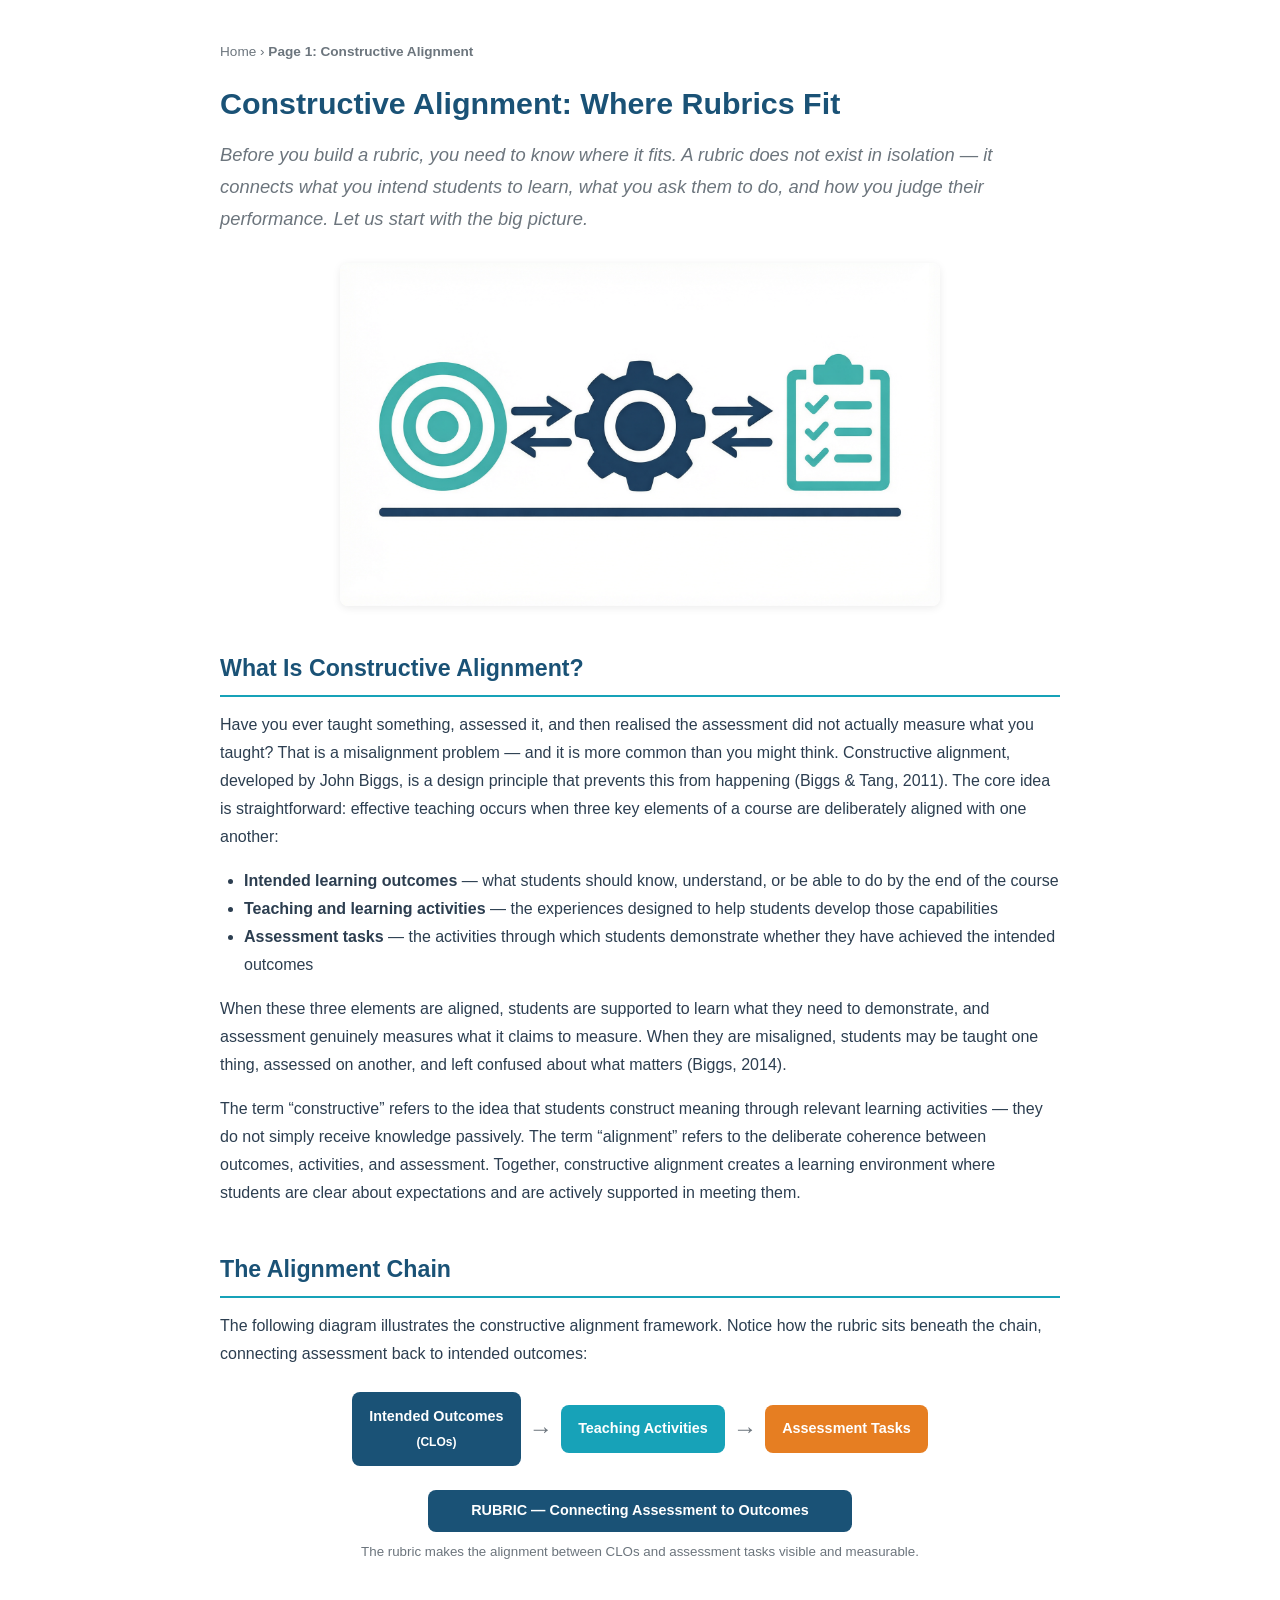
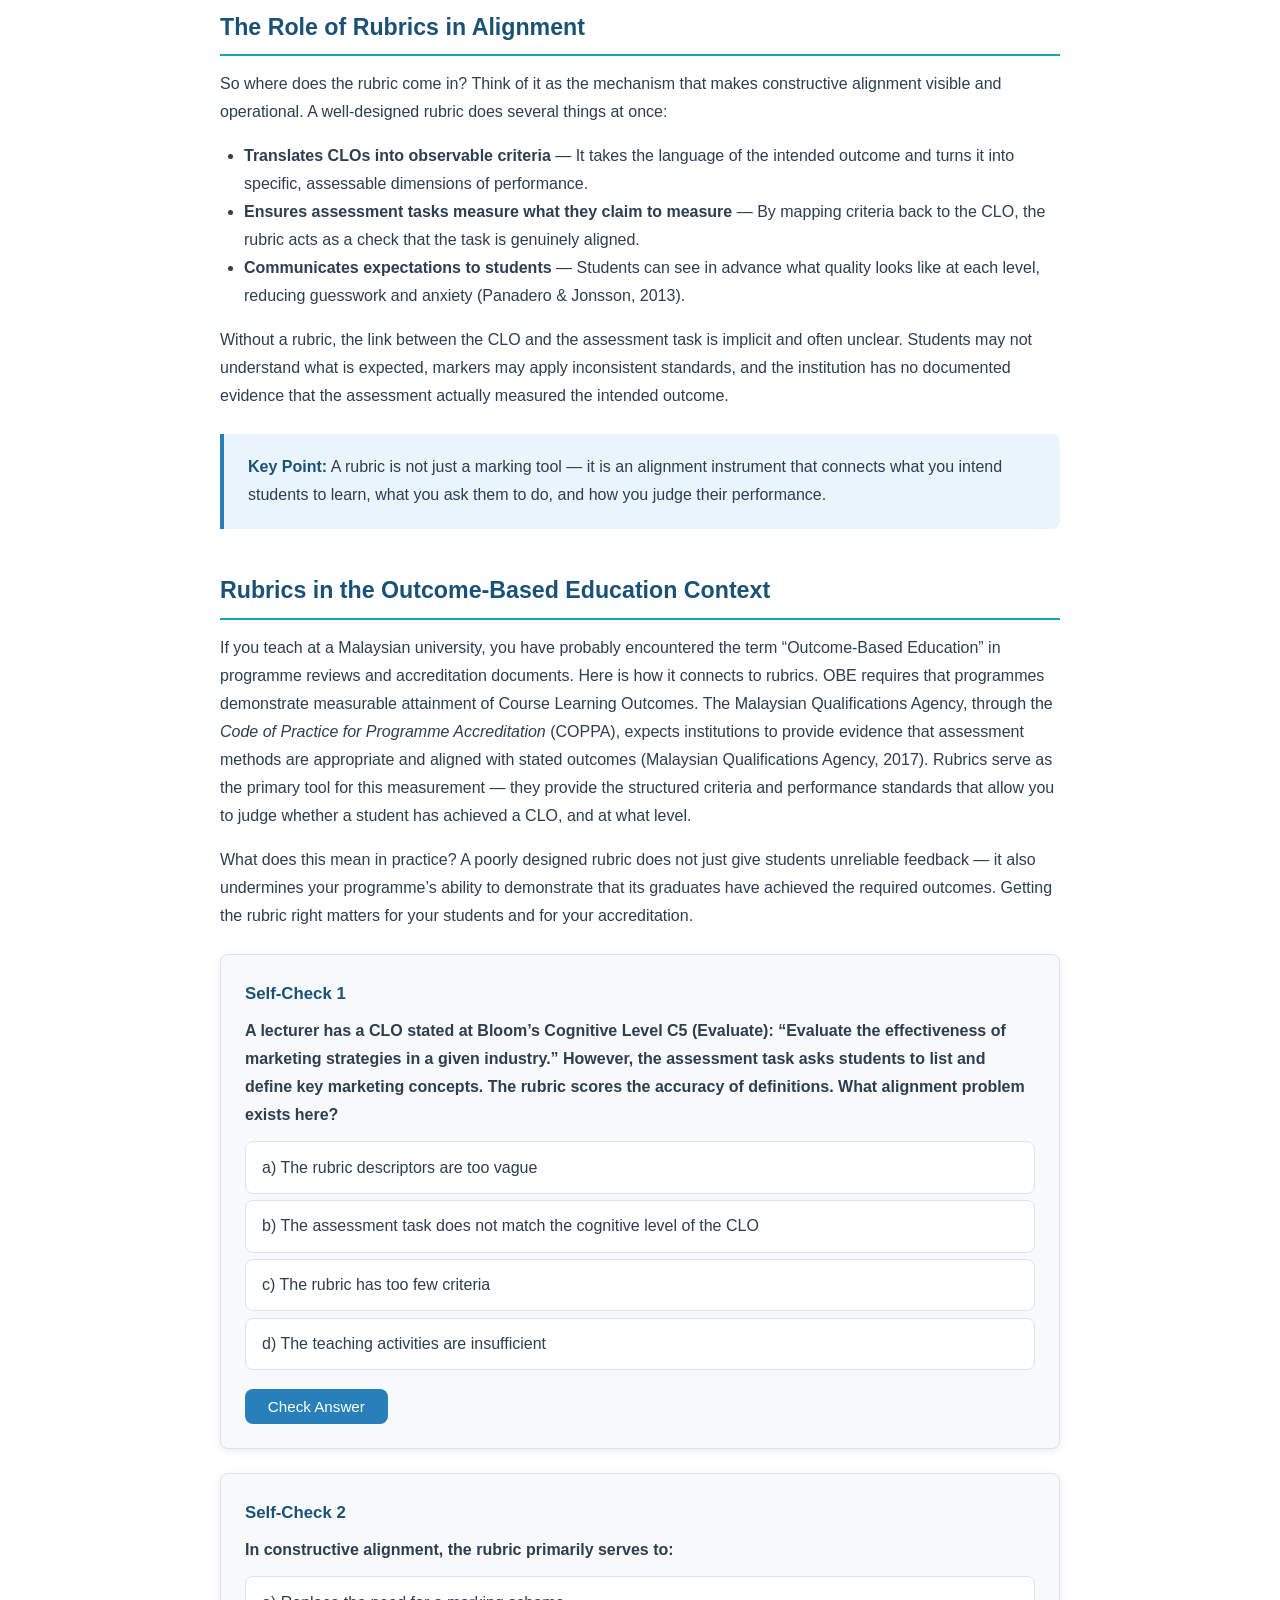
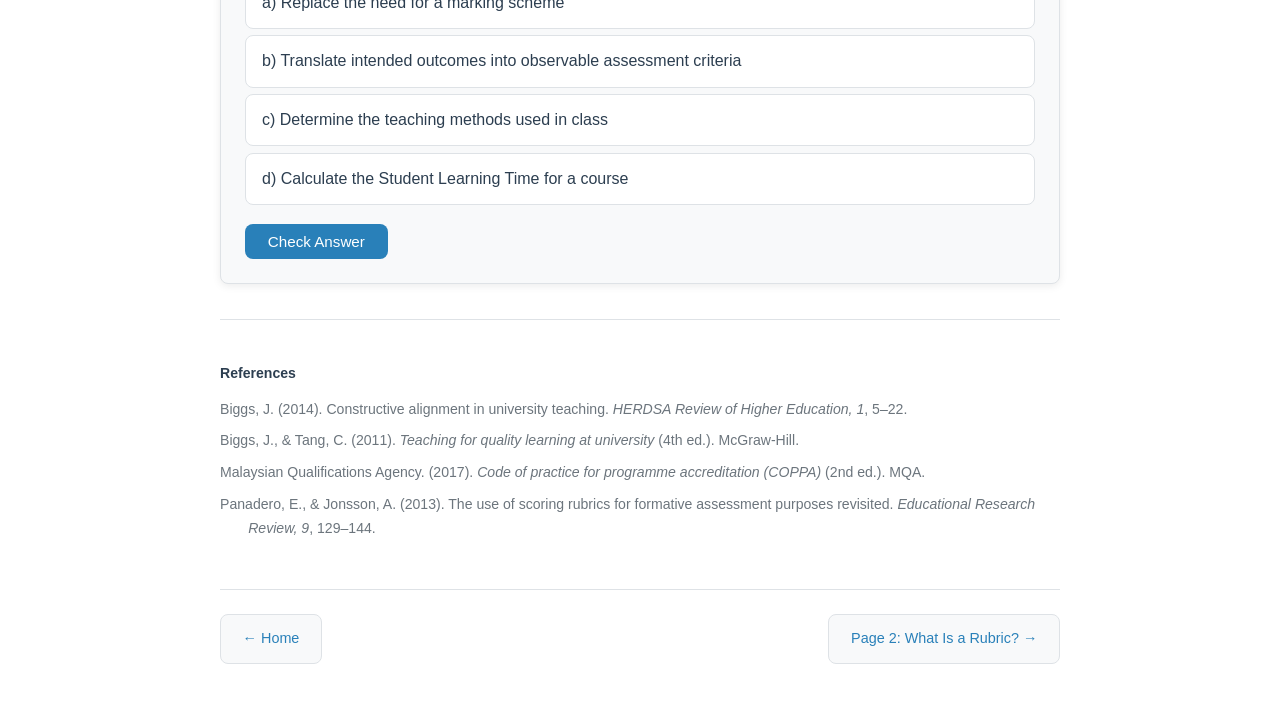
==== 01-constructive-alignment.html @ b1219f78 "Initial commit: Rubric Development Workshop (11 pages)" ====
<!DOCTYPE html>
<html lang="en">
<head>
  <meta charset="UTF-8">
  <meta name="viewport" content="width=device-width, initial-scale=1.0">
  <title>Constructive Alignment: Where Rubrics Fit</title>
  <link rel="stylesheet" href="styles.css">
</head>
<body>

  <!-- Breadcrumb -->
  <nav class="breadcrumb">
    <a href="00-homepage.html">Home</a> &rsaquo; <strong>Page 1: Constructive Alignment</strong>
  </nav>

  <h1>Constructive Alignment: Where Rubrics Fit</h1>

  <!-- Lead -->
  <p class="intro-lead">Before you build a rubric, you need to know where it fits. A rubric does not exist in isolation &mdash; it connects what you intend students to learn, what you ask them to do, and how you judge their performance. Let us start with the big picture.</p>

  <!-- Hero/content image -->
  <img src="images/constructive-alignment.png" alt="Constructive alignment diagram showing the relationship between learning outcomes, teaching activities, and assessment" class="content-img">

  <!-- What is Constructive Alignment -->
  <h2>What Is Constructive Alignment?</h2>

  <p>Have you ever taught something, assessed it, and then realised the assessment did not actually measure what you taught? That is a misalignment problem &mdash; and it is more common than you might think. Constructive alignment, developed by John Biggs, is a design principle that prevents this from happening (Biggs &amp; Tang, 2011). The core idea is straightforward: effective teaching occurs when three key elements of a course are deliberately aligned with one another:</p>

  <ul style="padding-left: 1.5em; margin-bottom: 1em;">
    <li><strong>Intended learning outcomes</strong> &mdash; what students should know, understand, or be able to do by the end of the course</li>
    <li><strong>Teaching and learning activities</strong> &mdash; the experiences designed to help students develop those capabilities</li>
    <li><strong>Assessment tasks</strong> &mdash; the activities through which students demonstrate whether they have achieved the intended outcomes</li>
  </ul>

  <p>When these three elements are aligned, students are supported to learn what they need to demonstrate, and assessment genuinely measures what it claims to measure. When they are misaligned, students may be taught one thing, assessed on another, and left confused about what matters (Biggs, 2014).</p>

  <p>The term &ldquo;constructive&rdquo; refers to the idea that students construct meaning through relevant learning activities &mdash; they do not simply receive knowledge passively. The term &ldquo;alignment&rdquo; refers to the deliberate coherence between outcomes, activities, and assessment. Together, constructive alignment creates a learning environment where students are clear about expectations and are actively supported in meeting them.</p>

  <!-- Flow Diagram -->
  <h2>The Alignment Chain</h2>

  <p>The following diagram illustrates the constructive alignment framework. Notice how the rubric sits beneath the chain, connecting assessment back to intended outcomes:</p>

  <div class="flow-diagram">
    <div class="flow-step">Intended Outcomes<br><small>(CLOs)</small></div>
    <span class="flow-arrow">&rarr;</span>
    <div class="flow-step accent">Teaching Activities</div>
    <span class="flow-arrow">&rarr;</span>
    <div class="flow-step highlight">Assessment Tasks</div>
  </div>
  <div style="text-align: center; margin-top: 0.5em;">
    <div style="display: inline-block; background: var(--primary); color: white; padding: 0.6em 3em; border-radius: var(--radius); font-weight: 600; font-size: 0.9em; position: relative;">
      RUBRIC &mdash; Connecting Assessment to Outcomes
    </div>
  </div>
  <div style="text-align: center; margin-top: 0.3em;">
    <small style="color: var(--text-light);">The rubric makes the alignment between CLOs and assessment tasks visible and measurable.</small>
  </div>

  <!-- Role of Rubrics -->
  <h2>The Role of Rubrics in Alignment</h2>

  <p>So where does the rubric come in? Think of it as the mechanism that makes constructive alignment visible and operational. A well-designed rubric does several things at once:</p>

  <ul style="padding-left: 1.5em; margin-bottom: 1em;">
    <li><strong>Translates CLOs into observable criteria</strong> &mdash; It takes the language of the intended outcome and turns it into specific, assessable dimensions of performance.</li>
    <li><strong>Ensures assessment tasks measure what they claim to measure</strong> &mdash; By mapping criteria back to the CLO, the rubric acts as a check that the task is genuinely aligned.</li>
    <li><strong>Communicates expectations to students</strong> &mdash; Students can see in advance what quality looks like at each level, reducing guesswork and anxiety (Panadero &amp; Jonsson, 2013).</li>
  </ul>

  <p>Without a rubric, the link between the CLO and the assessment task is implicit and often unclear. Students may not understand what is expected, markers may apply inconsistent standards, and the institution has no documented evidence that the assessment actually measured the intended outcome.</p>

  <div class="key-point">
    <strong>Key Point:</strong> A rubric is not just a marking tool &mdash; it is an alignment instrument that connects what you intend students to learn, what you ask them to do, and how you judge their performance.
  </div>

  <!-- OBE Context -->
  <h2>Rubrics in the Outcome-Based Education Context</h2>

  <p>If you teach at a Malaysian university, you have probably encountered the term &ldquo;Outcome-Based Education&rdquo; in programme reviews and accreditation documents. Here is how it connects to rubrics. OBE requires that programmes demonstrate measurable attainment of Course Learning Outcomes. The Malaysian Qualifications Agency, through the <em>Code of Practice for Programme Accreditation</em> (COPPA), expects institutions to provide evidence that assessment methods are appropriate and aligned with stated outcomes (Malaysian Qualifications Agency, 2017). Rubrics serve as the primary tool for this measurement &mdash; they provide the structured criteria and performance standards that allow you to judge whether a student has achieved a CLO, and at what level.</p>

  <p>What does this mean in practice? A poorly designed rubric does not just give students unreliable feedback &mdash; it also undermines your programme&rsquo;s ability to demonstrate that its graduates have achieved the required outcomes. Getting the rubric right matters for your students and for your accreditation.</p>

  <!-- MCQ Quiz 1 -->
  <div class="mcq-box">
    <h3>Self-Check 1</h3>
    <p class="mcq-question">A lecturer has a CLO stated at Bloom&rsquo;s Cognitive Level C5 (Evaluate): &ldquo;Evaluate the effectiveness of marketing strategies in a given industry.&rdquo; However, the assessment task asks students to list and define key marketing concepts. The rubric scores the accuracy of definitions. What alignment problem exists here?</p>
    <ul class="mcq-options" data-correct="1">
      <li onclick="selectOption(this)">a) The rubric descriptors are too vague</li>
      <li onclick="selectOption(this)">b) The assessment task does not match the cognitive level of the CLO</li>
      <li onclick="selectOption(this)">c) The rubric has too few criteria</li>
      <li onclick="selectOption(this)">d) The teaching activities are insufficient</li>
    </ul>
    <button class="mcq-check-btn" onclick="checkAnswer(this)">Check Answer</button>
    <div class="mcq-feedback">The CLO requires evaluation (C5), but the task only asks for recall and definition (C1). No rubric, no matter how well designed, can fix a misaligned task. The task itself must require students to evaluate, not merely recall. This is a fundamental alignment failure between the intended outcome and the assessment task.</div>
  </div>

  <!-- MCQ Quiz 2 -->
  <div class="mcq-box">
    <h3>Self-Check 2</h3>
    <p class="mcq-question">In constructive alignment, the rubric primarily serves to:</p>
    <ul class="mcq-options" data-correct="1">
      <li onclick="selectOption(this)">a) Replace the need for a marking scheme</li>
      <li onclick="selectOption(this)">b) Translate intended outcomes into observable assessment criteria</li>
      <li onclick="selectOption(this)">c) Determine the teaching methods used in class</li>
      <li onclick="selectOption(this)">d) Calculate the Student Learning Time for a course</li>
    </ul>
    <button class="mcq-check-btn" onclick="checkAnswer(this)">Check Answer</button>
    <div class="mcq-feedback">Rubrics bridge the gap between what we intend students to learn (CLOs) and how we assess whether they have learned it. They translate abstract outcome statements into concrete, observable criteria that markers can apply consistently and students can use to understand expectations.</div>
  </div>

  <!-- References -->
  <div class="references">
    <h3>References</h3>
    <p>Biggs, J. (2014). Constructive alignment in university teaching. <em>HERDSA Review of Higher Education, 1</em>, 5&ndash;22.</p>
    <p>Biggs, J., &amp; Tang, C. (2011). <em>Teaching for quality learning at university</em> (4th ed.). McGraw-Hill.</p>
    <p>Malaysian Qualifications Agency. (2017). <em>Code of practice for programme accreditation (COPPA)</em> (2nd ed.). MQA.</p>
    <p>Panadero, E., &amp; Jonsson, A. (2013). The use of scoring rubrics for formative assessment purposes revisited. <em>Educational Research Review, 9</em>, 129&ndash;144.</p>
  </div>

  <!-- Page Navigation -->
  <nav class="page-nav">
    <a href="00-homepage.html">&larr; Home</a>
    <a href="02-what-is-rubric.html">Page 2: What Is a Rubric? &rarr;</a>
  </nav>

  <script>
  function selectOption(li) {
    li.parentElement.querySelectorAll('li').forEach(item => item.classList.remove('selected'));
    li.classList.add('selected');
  }
  function checkAnswer(btn) {
    const box = btn.closest('.mcq-box');
    const options = box.querySelector('.mcq-options');
    const correct = parseInt(options.dataset.correct);
    const selected = options.querySelector('.selected');
    const feedback = box.querySelector('.mcq-feedback');
    if (!selected) { feedback.textContent = 'Please select an answer first.'; feedback.className = 'mcq-feedback show incorrect-fb'; return; }
    const idx = Array.from(options.children).indexOf(selected);
    options.querySelectorAll('li').forEach(item => { item.classList.remove('correct','incorrect'); item.style.pointerEvents = 'none'; });
    options.children[correct].classList.add('correct');
    if (idx === correct) {
      feedback.className = 'mcq-feedback show correct-fb';
    } else {
      selected.classList.add('incorrect');
      feedback.className = 'mcq-feedback show incorrect-fb';
    }
    feedback.style.display = 'block';
    btn.disabled = true;
    btn.textContent = 'Answered';
  }
  </script>

</body>
</html>
---- styles.css ----
/* Rubric Development Workshop — Shared CSS Framework */
:root {
  --primary: #1a5276;
  --primary-light: #2980b9;
  --accent: #17a2b8;
  --accent-light: #d1ecf1;
  --success: #27ae60;
  --warning: #f39c12;
  --danger: #e74c3c;
  --text: #2c3e50;
  --text-light: #6c757d;
  --bg: #ffffff;
  --bg-alt: #f8f9fa;
  --border: #dee2e6;
  --radius: 8px;
  --shadow: 0 2px 8px rgba(0,0,0,0.08);
}
* { margin: 0; padding: 0; box-sizing: border-box; }
body {
  font-family: 'Segoe UI', 'Helvetica Neue', Arial, sans-serif;
  color: var(--text);
  line-height: 1.75;
  font-size: 16px;
  background: var(--bg);
  max-width: 900px;
  margin: 0 auto;
  padding: 40px 30px;
}
h1 { font-size: 1.9em; color: var(--primary); margin-bottom: 0.5em; font-weight: 700; line-height: 1.3; }
h2 { font-size: 1.45em; color: var(--primary); margin-top: 1.8em; margin-bottom: 0.6em; font-weight: 600; border-bottom: 2px solid var(--accent); padding-bottom: 0.3em; }
h3 { font-size: 1.15em; color: var(--primary-light); margin-top: 1.4em; margin-bottom: 0.5em; font-weight: 600; }
p { margin-bottom: 1em; }
a { color: var(--primary-light); text-decoration: none; }
a:hover { text-decoration: underline; }
img.hero { width: 100%; border-radius: var(--radius); margin-bottom: 1.5em; box-shadow: var(--shadow); }
img.content-img { width: 100%; max-width: 600px; display: block; margin: 1.5em auto; border-radius: var(--radius); box-shadow: var(--shadow); }
.breadcrumb { font-size: 0.85em; color: var(--text-light); margin-bottom: 1.5em; }
.breadcrumb a { color: var(--text-light); }
.intro-lead { font-size: 1.15em; color: var(--text-light); font-style: italic; margin-bottom: 1.5em; }

/* Card layouts */
.card-grid { display: grid; grid-template-columns: repeat(auto-fit, minmax(250px, 1fr)); gap: 1.2em; margin: 1.5em 0; }
.card {
  background: var(--bg-alt);
  border: 1px solid var(--border);
  border-radius: var(--radius);
  padding: 1.5em;
  box-shadow: var(--shadow);
}
.card h3 { margin-top: 0; color: var(--primary); font-size: 1.05em; }
.card-icon { font-size: 2em; margin-bottom: 0.5em; }
.card ul { padding-left: 1.2em; margin-top: 0.5em; }
.card li { margin-bottom: 0.3em; }

/* Special content boxes */
.key-point {
  background: #eaf4fc;
  border-left: 4px solid var(--primary-light);
  padding: 1.2em 1.5em;
  margin: 1.5em 0;
  border-radius: 0 var(--radius) var(--radius) 0;
}
.key-point strong { color: var(--primary); }

.case-box {
  background: #fdf2e9;
  border-left: 4px solid var(--warning);
  padding: 1.2em 1.5em;
  margin: 1.5em 0;
  border-radius: 0 var(--radius) var(--radius) 0;
}
.case-box h3 { color: #d35400; margin-top: 0; }

.strategy-box {
  background: #eafaf1;
  border-left: 4px solid var(--success);
  padding: 1.2em 1.5em;
  margin: 1.5em 0;
  border-radius: 0 var(--radius) var(--radius) 0;
}
.strategy-box h3 { color: #1e8449; margin-top: 0; }

.reflection-box {
  background: #f5eef8;
  border-left: 4px solid #8e44ad;
  padding: 1.2em 1.5em;
  margin: 1.5em 0;
  border-radius: 0 var(--radius) var(--radius) 0;
}
.reflection-box h3 { color: #6c3483; margin-top: 0; }

.info-box {
  background: var(--accent-light);
  border: 1px solid var(--accent);
  padding: 1.2em 1.5em;
  margin: 1.5em 0;
  border-radius: var(--radius);
}
.info-box h3 { color: #0c5460; margin-top: 0; }

.ai-prompt-box {
  background: #1a1a2e;
  color: #e0e0e0;
  border: 1px solid #16213e;
  padding: 1.5em;
  margin: 1.5em 0;
  border-radius: var(--radius);
  font-family: 'Consolas', 'Courier New', monospace;
  font-size: 0.92em;
  line-height: 1.6;
  position: relative;
}
.ai-prompt-box h3 { color: #4fc3f7; margin-top: 0; font-family: 'Segoe UI', sans-serif; }
.ai-prompt-box p { color: #e0e0e0; }
.ai-prompt-box .copy-hint { color: #80cbc4; font-style: italic; font-family: 'Segoe UI', sans-serif; font-size: 0.9em; margin-bottom: 0.8em; }

.activity-box {
  background: #fff3e0;
  border: 2px solid var(--warning);
  padding: 1.5em;
  margin: 1.5em 0;
  border-radius: var(--radius);
}
.activity-box h3 { color: #e65100; margin-top: 0; }

.warning-box {
  background: #fce4ec;
  border-left: 4px solid var(--danger);
  padding: 1.2em 1.5em;
  margin: 1.5em 0;
  border-radius: 0 var(--radius) var(--radius) 0;
}

/* MCQ Quiz styles */
.mcq-box {
  background: var(--bg-alt);
  border: 1px solid var(--border);
  padding: 1.5em;
  margin: 1.5em 0;
  border-radius: var(--radius);
  box-shadow: var(--shadow);
}
.mcq-box h3 { color: var(--primary); margin-top: 0; font-size: 1.05em; }
.mcq-question { font-weight: 600; margin-bottom: 0.8em; color: var(--text); }
.mcq-options { list-style: none; padding: 0; }
.mcq-options li {
  padding: 0.7em 1em;
  margin: 0.4em 0;
  border: 1px solid var(--border);
  border-radius: var(--radius);
  cursor: pointer;
  transition: all 0.2s;
  background: white;
}
.mcq-options li:hover { background: #e8f4fd; border-color: var(--primary-light); }
.mcq-options li.correct { background: #d4edda; border-color: var(--success); color: #155724; }
.mcq-options li.incorrect { background: #f8d7da; border-color: var(--danger); color: #721c24; }
.mcq-options li.selected { border-color: var(--primary-light); background: #e8f4fd; font-weight: 600; }
.mcq-feedback { margin-top: 0.8em; padding: 0.8em 1em; border-radius: var(--radius); font-size: 0.95em; display: none; }
.mcq-feedback.show { display: block; }
.mcq-feedback.correct-fb { background: #d4edda; color: #155724; }
.mcq-feedback.incorrect-fb { background: #f8d7da; color: #721c24; }
.mcq-check-btn {
  background: var(--primary-light);
  color: white;
  border: none;
  padding: 0.6em 1.5em;
  border-radius: var(--radius);
  cursor: pointer;
  font-size: 0.95em;
  margin-top: 0.8em;
  transition: background 0.2s;
}
.mcq-check-btn:hover { background: var(--primary); }

/* Rubric table styles */
.rubric-table {
  width: 100%;
  border-collapse: collapse;
  margin: 1.5em 0;
  font-size: 0.92em;
}
.rubric-table th {
  background: var(--primary);
  color: white;
  padding: 0.8em;
  text-align: left;
  font-weight: 600;
}
.rubric-table td {
  padding: 0.7em 0.8em;
  border: 1px solid var(--border);
  vertical-align: top;
}
.rubric-table tr:nth-child(even) td { background: var(--bg-alt); }
.rubric-table .highlight-problem { background: #fce4ec; }
.rubric-table .highlight-good { background: #d4edda; }

/* Flow diagram (CSS-based) */
.flow-diagram { display: flex; flex-wrap: wrap; align-items: center; justify-content: center; gap: 0.5em; margin: 1.5em 0; }
.flow-step {
  background: var(--primary);
  color: white;
  padding: 0.8em 1.2em;
  border-radius: var(--radius);
  text-align: center;
  font-weight: 600;
  font-size: 0.9em;
  min-width: 120px;
}
.flow-step.accent { background: var(--accent); }
.flow-step.highlight { background: #e67e22; }
.flow-arrow { font-size: 1.5em; color: var(--text-light); }

/* Before/After comparison */
.comparison { display: grid; grid-template-columns: 1fr 1fr; gap: 1.5em; margin: 1.5em 0; }
.comparison .before {
  background: #fce4ec;
  border: 1px solid #ef9a9a;
  border-radius: var(--radius);
  padding: 1.2em;
}
.comparison .after {
  background: #e8f5e9;
  border: 1px solid #a5d6a7;
  border-radius: var(--radius);
  padding: 1.2em;
}
.comparison h4 { margin-top: 0; margin-bottom: 0.6em; }
.comparison .before h4 { color: var(--danger); }
.comparison .after h4 { color: var(--success); }

/* Numbered step list */
.step-list { counter-reset: steps; list-style: none; padding: 0; margin: 1.5em 0; }
.step-list li {
  counter-increment: steps;
  padding: 1em 1em 1em 3.5em;
  margin-bottom: 0.8em;
  background: var(--bg-alt);
  border: 1px solid var(--border);
  border-radius: var(--radius);
  position: relative;
}
.step-list li::before {
  content: counter(steps);
  position: absolute;
  left: 1em;
  top: 1em;
  background: var(--primary-light);
  color: white;
  width: 1.8em;
  height: 1.8em;
  border-radius: 50%;
  display: flex;
  align-items: center;
  justify-content: center;
  font-weight: 700;
  font-size: 0.85em;
}

/* LO list */
.lo-list { list-style: none; padding: 0; margin: 1.5em 0; }
.lo-list li {
  padding: 0.8em 1.2em;
  margin-bottom: 0.5em;
  background: var(--bg-alt);
  border-left: 3px solid var(--accent);
  border-radius: 0 var(--radius) var(--radius) 0;
  font-size: 0.95em;
}

/* Page navigation */
.page-nav {
  display: flex;
  justify-content: space-between;
  margin-top: 3em;
  padding-top: 1.5em;
  border-top: 1px solid var(--border);
}
.page-nav a {
  background: var(--bg-alt);
  padding: 0.8em 1.5em;
  border-radius: var(--radius);
  border: 1px solid var(--border);
  font-size: 0.9em;
  transition: all 0.2s;
}
.page-nav a:hover { background: var(--primary-light); color: white; text-decoration: none; }

/* References */
.references {
  margin-top: 2.5em;
  padding-top: 1.5em;
  border-top: 1px solid var(--border);
  font-size: 0.88em;
  color: var(--text-light);
}
.references h3 { font-size: 1em; color: var(--text); margin-bottom: 0.8em; }
.references p { margin-bottom: 0.5em; padding-left: 2em; text-indent: -2em; }

/* Homepage specific */
.homepage-hero { position: relative; margin-bottom: 2em; }
.homepage-hero img { width: 100%; border-radius: var(--radius); box-shadow: var(--shadow); }
.homepage-hero .overlay {
  position: absolute;
  bottom: 0;
  left: 0;
  right: 0;
  background: linear-gradient(transparent, rgba(0,0,0,0.7));
  padding: 2em 1.5em 1.5em;
  border-radius: 0 0 var(--radius) var(--radius);
}
.homepage-hero .overlay h1 { color: white; margin: 0; font-size: 1.8em; }
.homepage-hero .overlay p { color: #e0e0e0; margin: 0.3em 0 0; }

.module-card {
  border: 1px solid var(--border);
  border-radius: var(--radius);
  padding: 1.5em;
  margin-bottom: 1em;
  background: white;
  box-shadow: var(--shadow);
  display: flex;
  gap: 1.2em;
  align-items: flex-start;
}
.module-num {
  background: var(--primary);
  color: white;
  width: 2.5em;
  height: 2.5em;
  border-radius: 50%;
  display: flex;
  align-items: center;
  justify-content: center;
  font-weight: 700;
  font-size: 1.1em;
  flex-shrink: 0;
}
.module-card h3 { margin-top: 0; margin-bottom: 0.3em; }
.module-card p { margin: 0; font-size: 0.92em; color: var(--text-light); }

/* Responsive */
@media (max-width: 600px) {
  body { padding: 20px 15px; font-size: 15px; }
  h1 { font-size: 1.5em; }
  .card-grid { grid-template-columns: 1fr; }
  .comparison { grid-template-columns: 1fr; }
  .flow-diagram { flex-direction: column; }
}
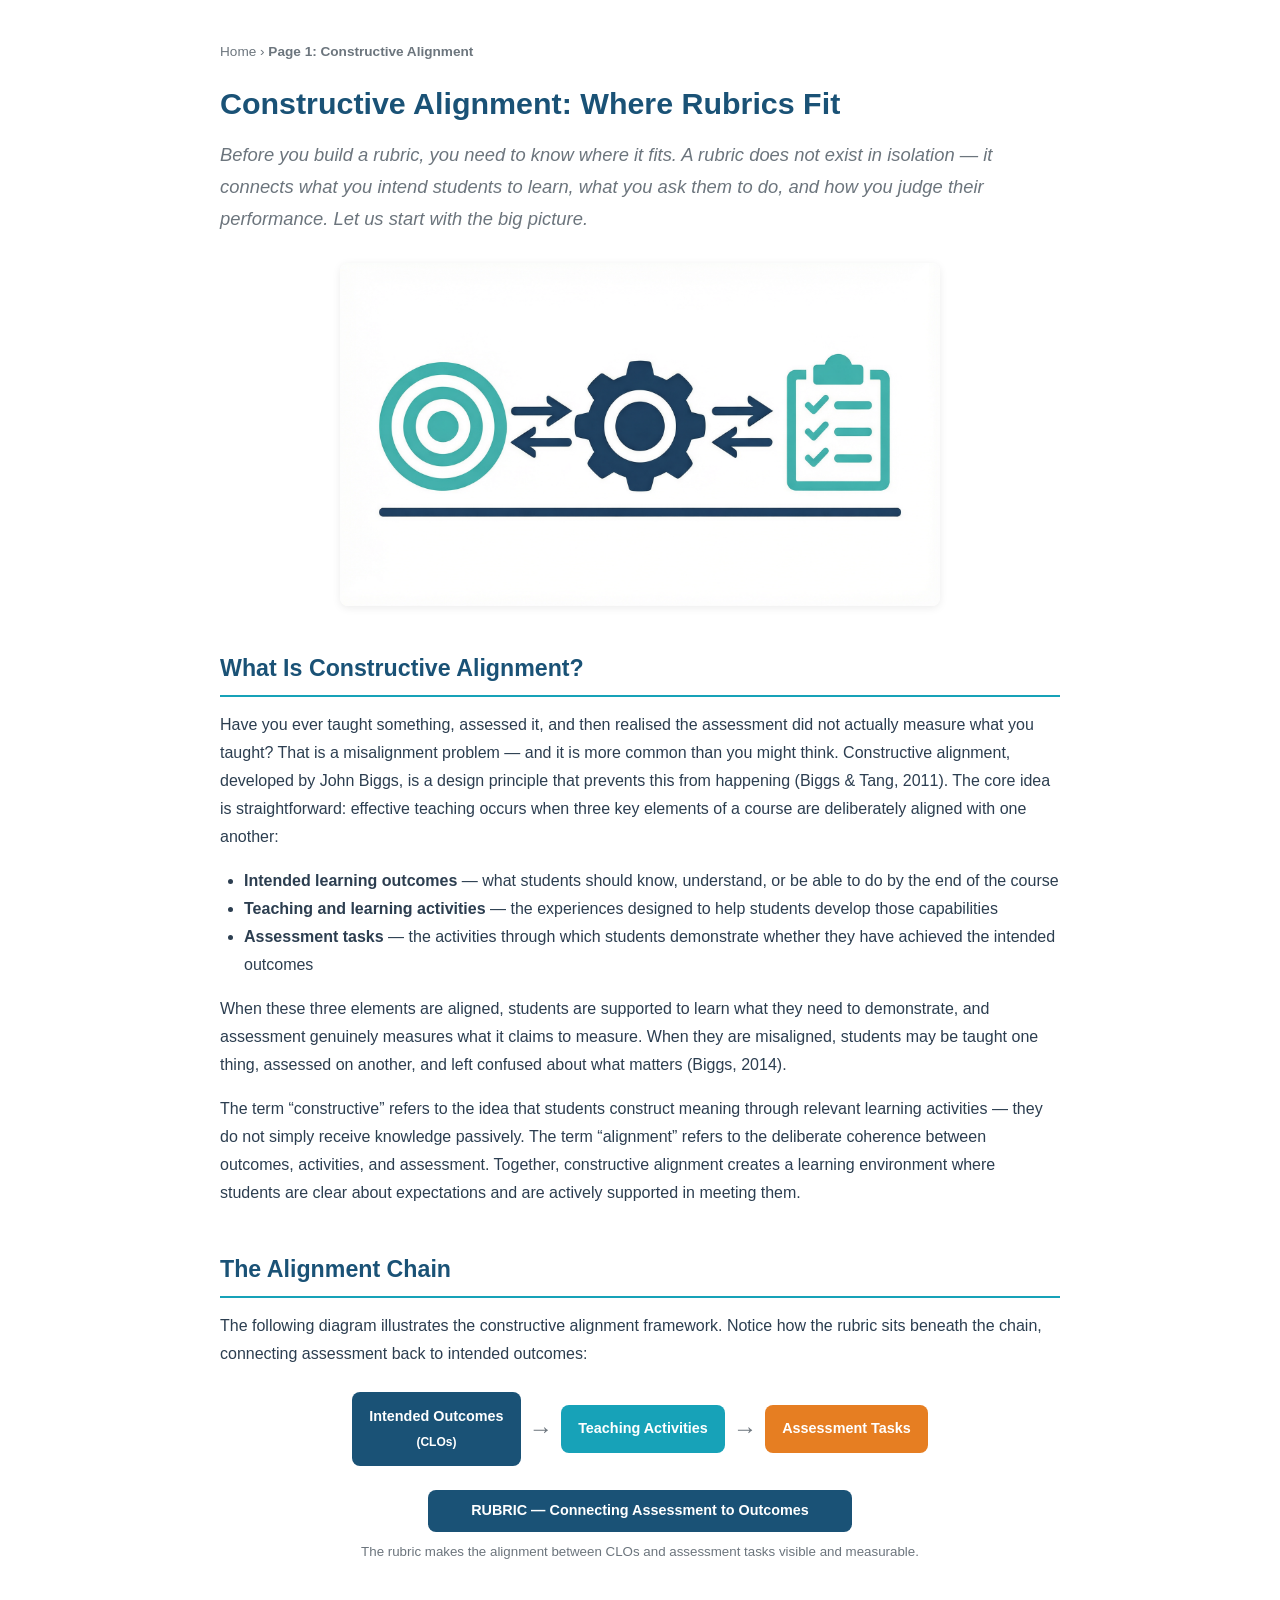
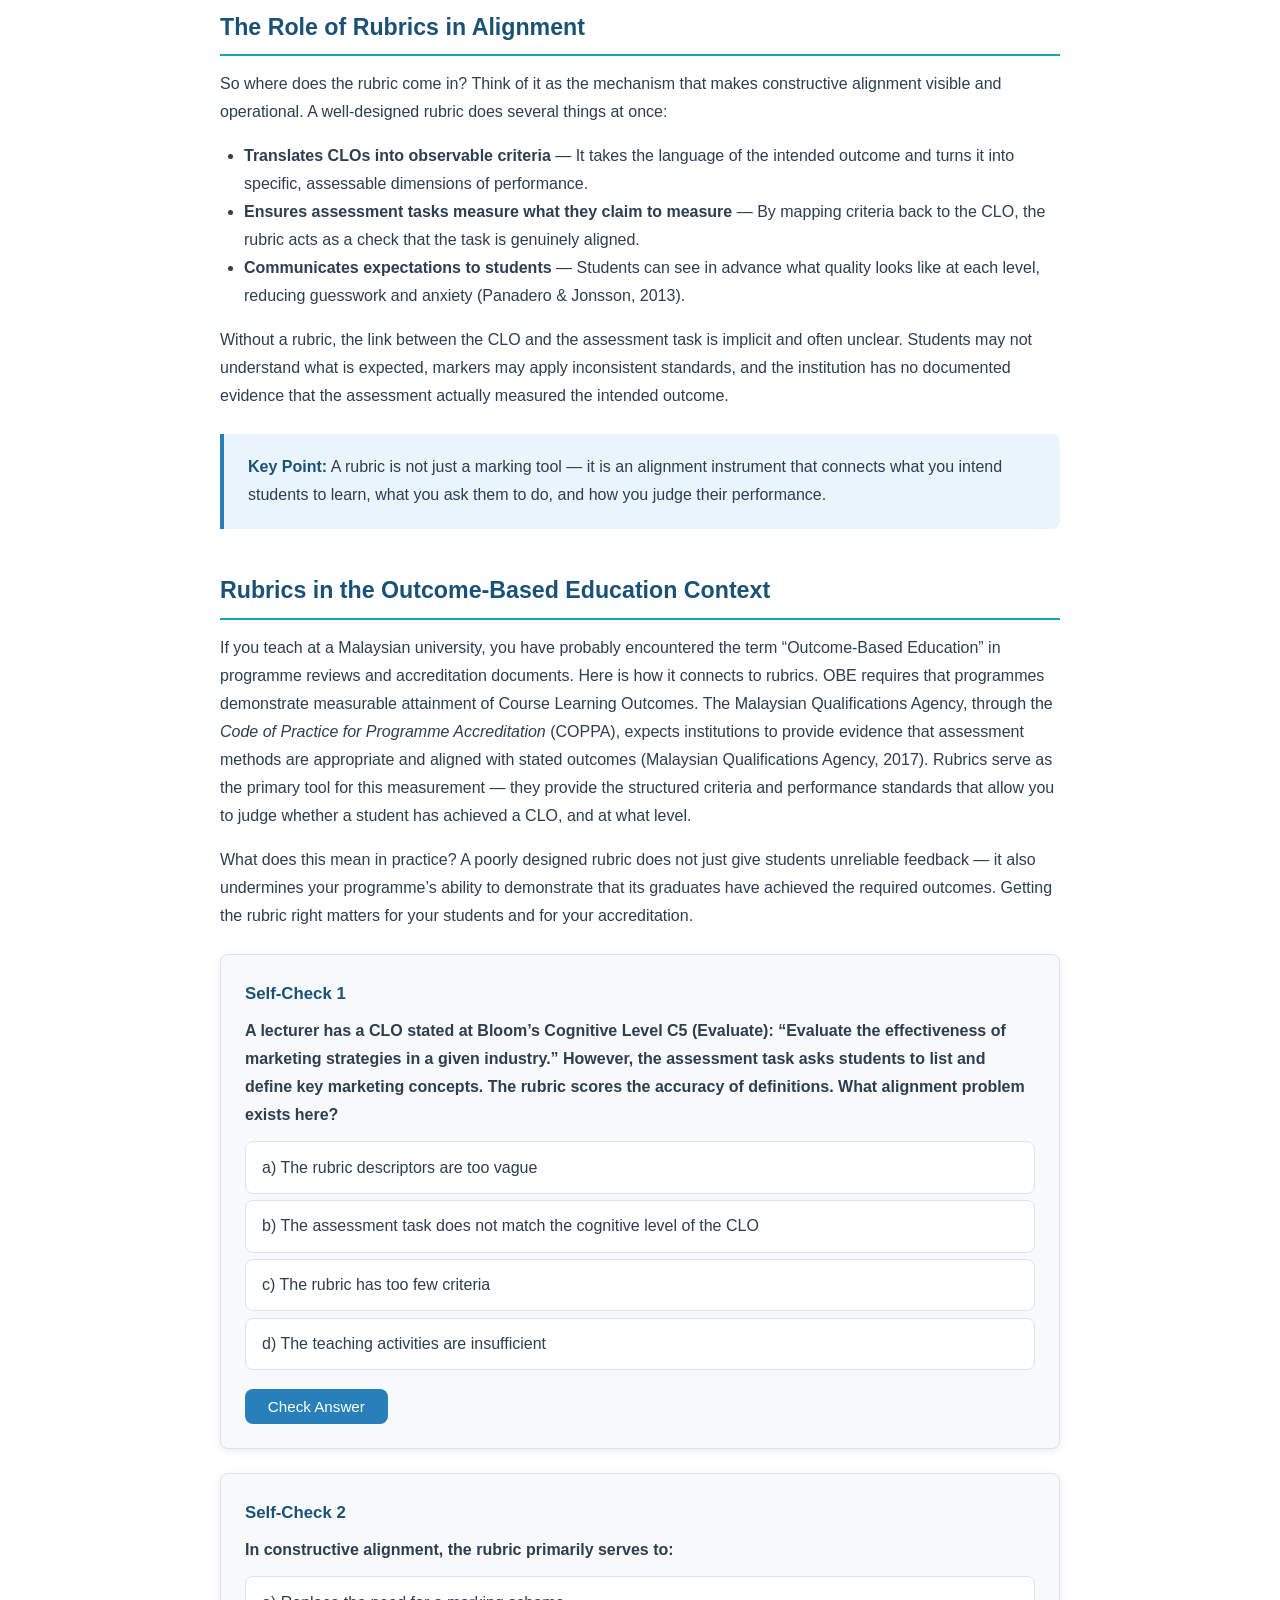
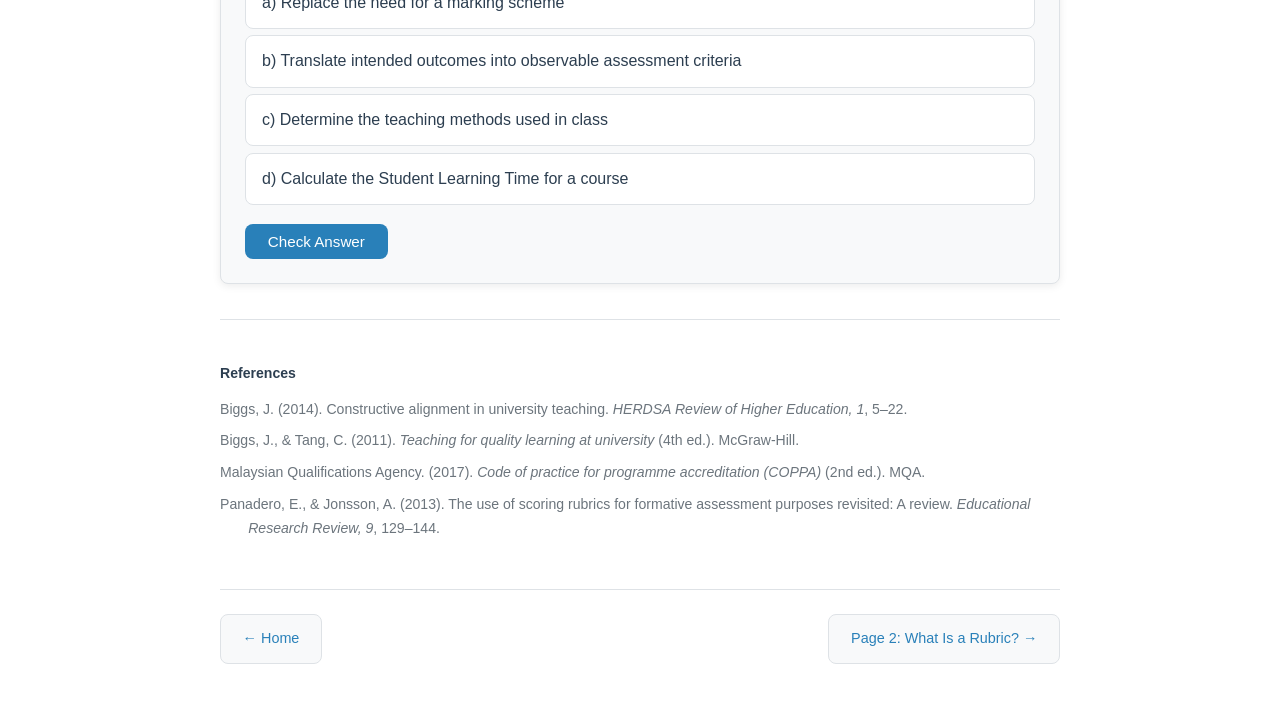
==== commit 900a1f6d: "Fix 5 reference corrections flagged by ChatGPT audit" ====
--- a/01-constructive-alignment.html
+++ b/01-constructive-alignment.html
@@ -115,7 +115,7 @@
     <p>Biggs, J. (2014). Constructive alignment in university teaching. <em>HERDSA Review of Higher Education, 1</em>, 5&ndash;22.</p>
     <p>Biggs, J., &amp; Tang, C. (2011). <em>Teaching for quality learning at university</em> (4th ed.). McGraw-Hill.</p>
     <p>Malaysian Qualifications Agency. (2017). <em>Code of practice for programme accreditation (COPPA)</em> (2nd ed.). MQA.</p>
-    <p>Panadero, E., &amp; Jonsson, A. (2013). The use of scoring rubrics for formative assessment purposes revisited. <em>Educational Research Review, 9</em>, 129&ndash;144.</p>
+    <p>Panadero, E., &amp; Jonsson, A. (2013). The use of scoring rubrics for formative assessment purposes revisited: A review. <em>Educational Research Review, 9</em>, 129&ndash;144.</p>
   </div>
 
   <!-- Page Navigation -->
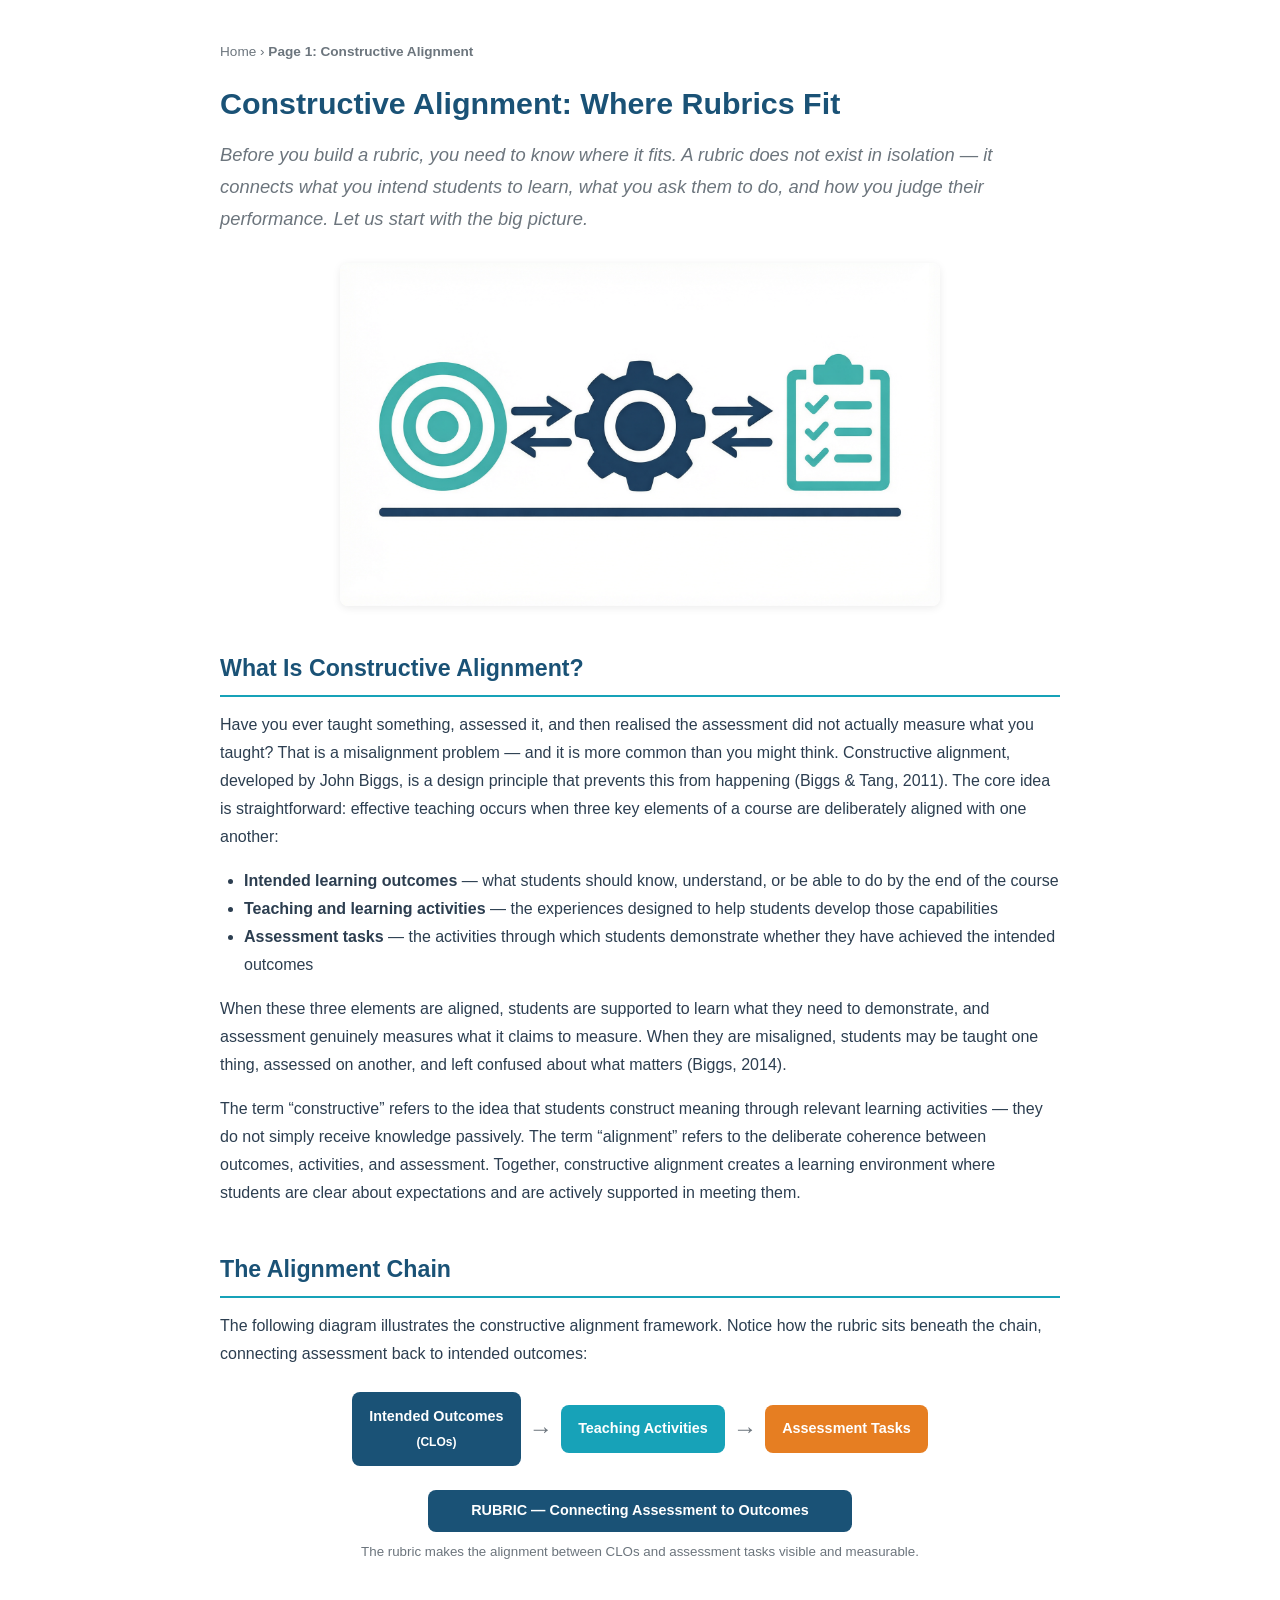
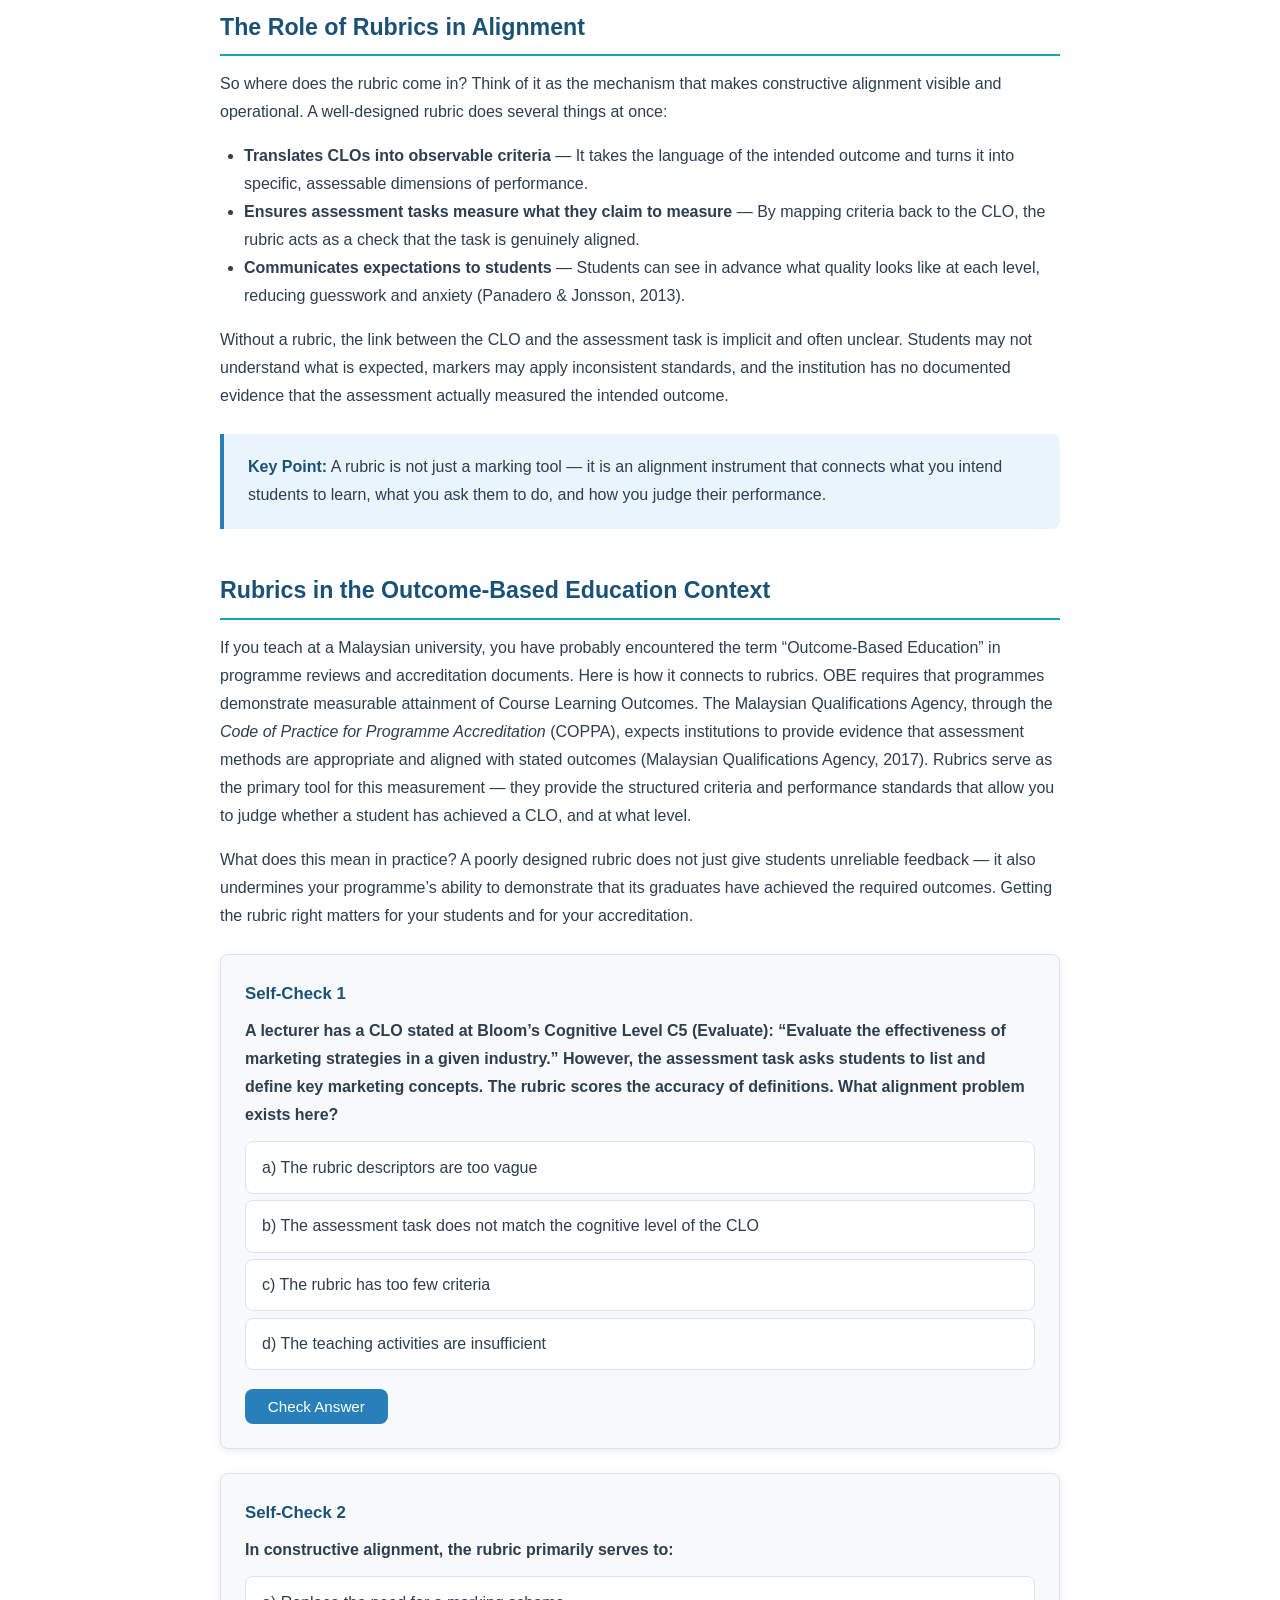
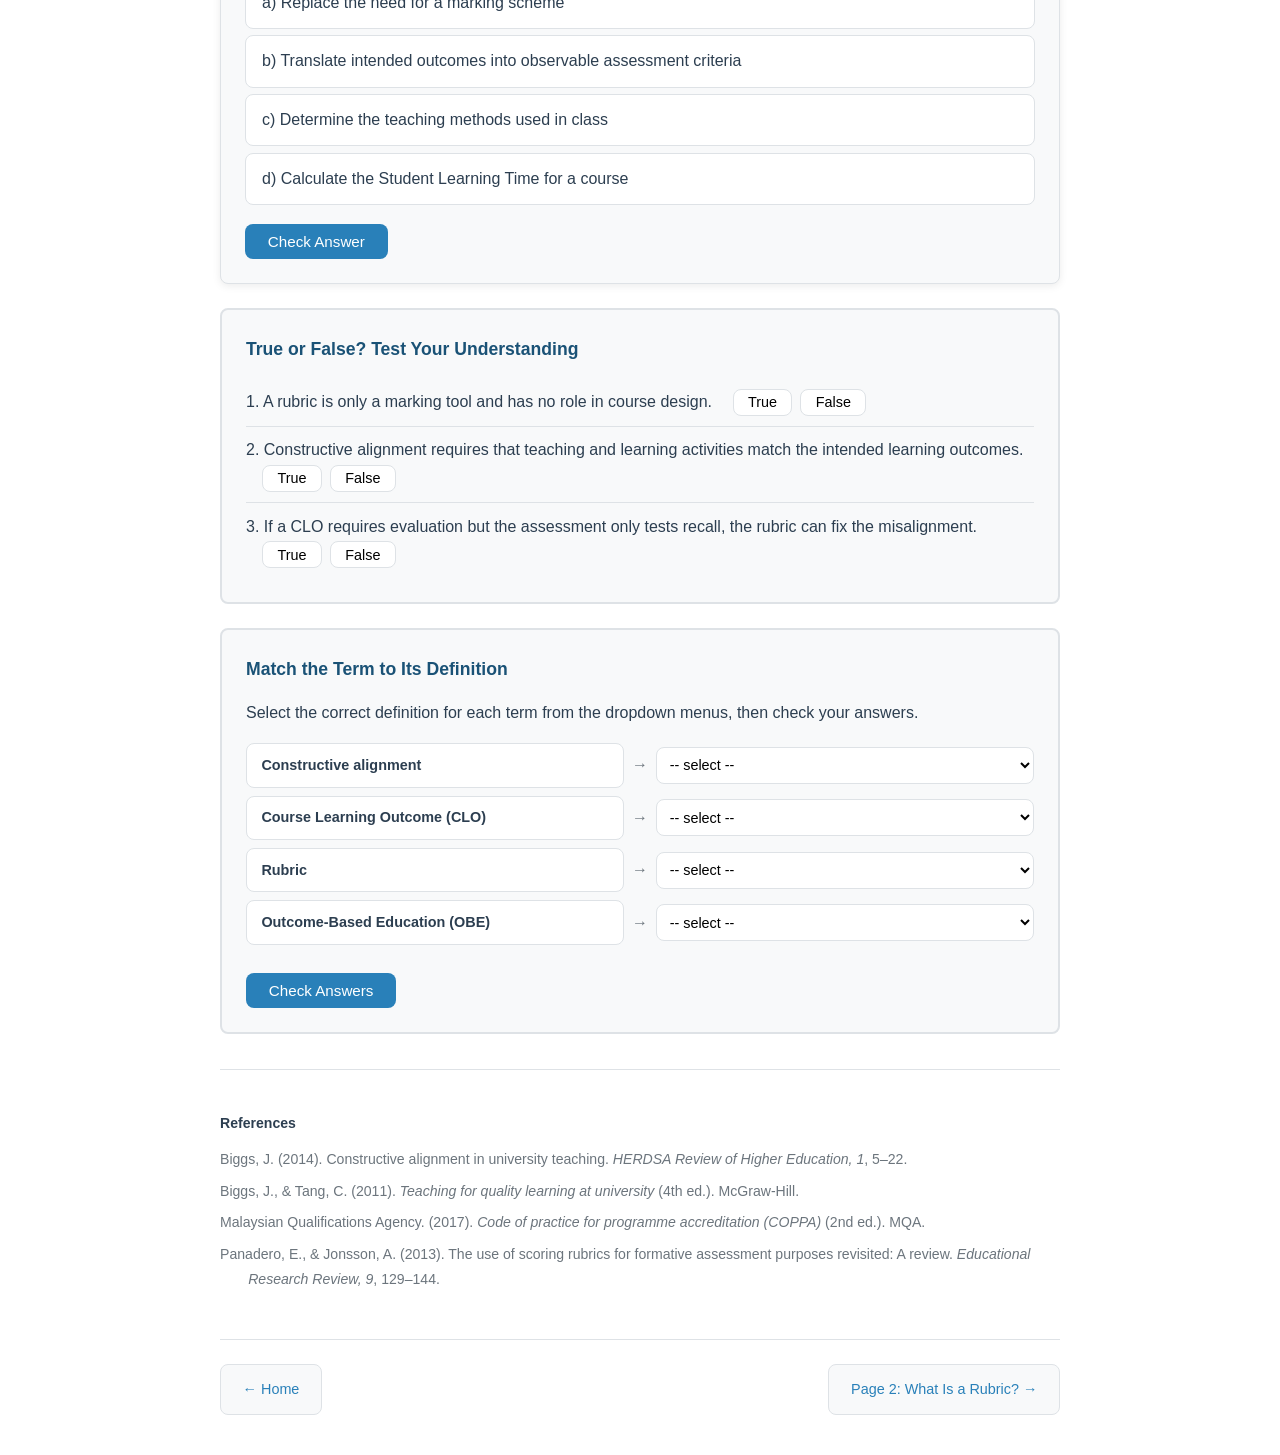
==== commit 9b6fea5e: "Add varied quiz types across all 10 content pages - True/False, Matching, Ordering, and Fill-in-the-" ====
--- a/01-constructive-alignment.html
+++ b/01-constructive-alignment.html
@@ -107,6 +107,87 @@
     </ul>
     <button class="mcq-check-btn" onclick="checkAnswer(this)">Check Answer</button>
     <div class="mcq-feedback">Rubrics bridge the gap between what we intend students to learn (CLOs) and how we assess whether they have learned it. They translate abstract outcome statements into concrete, observable criteria that markers can apply consistently and students can use to understand expectations.</div>
+  </div>
+
+  <!-- True/False Quiz -->
+  <div class="tf-box">
+    <h3>True or False? Test Your Understanding</h3>
+
+    <div class="tf-statement">
+      <span>1. A rubric is only a marking tool and has no role in course design.</span>
+      <span class="tf-btns">
+        <button onclick="checkTF(this, false)">True</button>
+        <button onclick="checkTF(this, false)">False</button>
+      </span>
+      <div class="tf-feedback" data-correct="false">A rubric is far more than a marking tool. It is an alignment instrument that connects intended learning outcomes, assessment tasks, and teaching activities. It plays a central role in course design by making expectations explicit and ensuring assessments measure what they claim to measure.</div>
+    </div>
+
+    <div class="tf-statement">
+      <span>2. Constructive alignment requires that teaching and learning activities match the intended learning outcomes.</span>
+      <span class="tf-btns">
+        <button onclick="checkTF(this, true)">True</button>
+        <button onclick="checkTF(this, true)">False</button>
+      </span>
+      <div class="tf-feedback" data-correct="true">Correct. Constructive alignment, developed by John Biggs, demands coherence between three elements: the intended learning outcomes, the teaching and learning activities designed to develop those outcomes, and the assessment tasks used to measure them. When all three are aligned, students are supported to learn what they need to demonstrate.</div>
+    </div>
+
+    <div class="tf-statement">
+      <span>3. If a CLO requires evaluation but the assessment only tests recall, the rubric can fix the misalignment.</span>
+      <span class="tf-btns">
+        <button onclick="checkTF(this, false)">True</button>
+        <button onclick="checkTF(this, false)">False</button>
+      </span>
+      <div class="tf-feedback" data-correct="false">No rubric, no matter how well designed, can fix a misaligned assessment task. If the CLO requires evaluation (Bloom&rsquo;s C5) but the task only asks students to recall facts (C1), the task itself is the problem. The assessment task must first be redesigned to require evaluation; only then can a rubric meaningfully score it.</div>
+    </div>
+  </div>
+
+  <!-- Matching Exercise -->
+  <div class="match-box">
+    <h3>Match the Term to Its Definition</h3>
+    <p>Select the correct definition for each term from the dropdown menus, then check your answers.</p>
+    <div class="match-grid" id="match-grid-1">
+      <div class="match-term">Constructive alignment</div>
+      <div class="match-arrow">&rarr;</div>
+      <select class="match-select" data-answer="b">
+        <option value="">-- select --</option>
+        <option value="a">A framework that focuses solely on final exam scores</option>
+        <option value="b">A design principle ensuring coherence between outcomes, activities, and assessment</option>
+        <option value="c">A method for calculating student credit hours</option>
+        <option value="d">A checklist for verifying attendance records</option>
+      </select>
+
+      <div class="match-term">Course Learning Outcome (CLO)</div>
+      <div class="match-arrow">&rarr;</div>
+      <select class="match-select" data-answer="c">
+        <option value="">-- select --</option>
+        <option value="a">A list of textbooks required for the course</option>
+        <option value="b">The timetable for lectures and tutorials</option>
+        <option value="c">A statement of what students should know or be able to do by the end of a course</option>
+        <option value="d">A score assigned to a single assessment task</option>
+      </select>
+
+      <div class="match-term">Rubric</div>
+      <div class="match-arrow">&rarr;</div>
+      <select class="match-select" data-answer="a">
+        <option value="">-- select --</option>
+        <option value="a">A scoring tool with criteria, performance descriptors, and a rating scale</option>
+        <option value="b">A document listing the topics covered in each lecture</option>
+        <option value="c">A form students fill in before registering for a course</option>
+        <option value="d">A simple checklist of items to include in an assignment</option>
+      </select>
+
+      <div class="match-term">Outcome-Based Education (OBE)</div>
+      <div class="match-arrow">&rarr;</div>
+      <select class="match-select" data-answer="d">
+        <option value="">-- select --</option>
+        <option value="a">A teaching method that relies exclusively on lectures</option>
+        <option value="b">A grading system that ranks students against each other</option>
+        <option value="c">A policy requiring all courses to use the same textbook</option>
+        <option value="d">An educational framework requiring programmes to demonstrate measurable attainment of learning outcomes</option>
+      </select>
+    </div>
+    <button class="mcq-check-btn" onclick="checkMatch('match-grid-1', this)">Check Answers</button>
+    <div class="match-result" id="match-result-1"></div>
   </div>
 
   <!-- References -->
@@ -149,6 +230,77 @@
     btn.disabled = true;
     btn.textContent = 'Answered';
   }
+
+  /* True/False quiz logic */
+  function checkTF(btn, isTrueAnswer) {
+    const statement = btn.closest('.tf-statement');
+    const feedback = statement.querySelector('.tf-feedback');
+    const correctAnswer = feedback.dataset.correct === 'true';
+    const btns = statement.querySelectorAll('.tf-btns button');
+    btns.forEach(function(b) {
+      b.disabled = true;
+      b.style.pointerEvents = 'none';
+    });
+    const clickedCorrect = (isTrueAnswer === correctAnswer);
+    if (clickedCorrect) {
+      btn.classList.add('correct-btn');
+      feedback.className = 'tf-feedback show correct-fb';
+    } else {
+      btn.classList.add('incorrect-btn');
+      btns.forEach(function(b) {
+        if (b !== btn) b.classList.add('correct-btn');
+      });
+      feedback.className = 'tf-feedback show incorrect-fb';
+    }
+  }
+
+  /* Matching quiz logic */
+  function checkMatch(gridId, btn) {
+    const grid = document.getElementById(gridId);
+    const selects = grid.querySelectorAll('.match-select');
+    const resultDiv = document.getElementById(gridId.replace('grid', 'result'));
+    let correct = 0;
+    let total = selects.length;
+    let unanswered = false;
+    selects.forEach(function(sel) {
+      const answer = sel.dataset.answer;
+      if (!sel.value) {
+        unanswered = true;
+        return;
+      }
+      if (sel.value === answer) {
+        correct++;
+        sel.style.borderColor = 'var(--success)';
+        sel.style.backgroundColor = '#d4edda';
+      } else {
+        sel.style.borderColor = 'var(--danger)';
+        sel.style.backgroundColor = '#f8d7da';
+      }
+      sel.disabled = true;
+    });
+    if (unanswered) {
+      resultDiv.textContent = 'Please answer all items before checking.';
+      resultDiv.style.display = 'block';
+      resultDiv.className = 'match-result show';
+      resultDiv.style.background = '#f8d7da';
+      resultDiv.style.color = '#721c24';
+      selects.forEach(function(sel) { sel.disabled = false; sel.style.borderColor = ''; sel.style.backgroundColor = ''; });
+      return;
+    }
+    resultDiv.style.display = 'block';
+    resultDiv.className = 'match-result show';
+    if (correct === total) {
+      resultDiv.textContent = 'All ' + total + ' matches correct! Well done.';
+      resultDiv.style.background = '#d4edda';
+      resultDiv.style.color = '#155724';
+    } else {
+      resultDiv.textContent = correct + ' out of ' + total + ' correct. Review the highlighted items and try again.';
+      resultDiv.style.background = '#f8d7da';
+      resultDiv.style.color = '#721c24';
+    }
+    btn.disabled = true;
+    btn.textContent = 'Answered';
+  }
   </script>
 
 </body>
--- a/styles.css
+++ b/styles.css
@@ -340,6 +340,136 @@
 .module-card h3 { margin-top: 0; margin-bottom: 0.3em; }
 .module-card p { margin: 0; font-size: 0.92em; color: var(--text-light); }
 
+/* True/False quiz */
+.tf-box {
+  background: var(--bg-alt);
+  border: 2px solid var(--border);
+  border-radius: var(--radius);
+  padding: 1.5em;
+  margin: 1.5em 0;
+}
+.tf-box h3 { color: var(--primary); margin-top: 0; margin-bottom: 0.8em; font-size: 1.1em; }
+.tf-statement { padding: 0.6em 0; border-bottom: 1px solid var(--border); }
+.tf-statement:last-of-type { border-bottom: none; }
+.tf-btns { display: inline-flex; gap: 0.5em; margin-left: 1em; }
+.tf-btns button {
+  padding: 0.3em 1em;
+  border: 1px solid var(--border);
+  border-radius: var(--radius);
+  background: white;
+  cursor: pointer;
+  font-size: 0.9em;
+  transition: all 0.2s;
+}
+.tf-btns button:hover { background: var(--primary-light); color: white; }
+.tf-btns button.correct-btn { background: var(--success); color: white; border-color: var(--success); }
+.tf-btns button.incorrect-btn { background: var(--danger); color: white; border-color: var(--danger); }
+.tf-feedback { display: none; padding: 0.5em 0.8em; margin-top: 0.5em; border-radius: var(--radius); font-size: 0.9em; }
+.tf-feedback.show { display: block; }
+.tf-feedback.correct-fb { background: #d4edda; color: #155724; }
+.tf-feedback.incorrect-fb { background: #f8d7da; color: #721c24; }
+
+/* Matching quiz */
+.match-box {
+  background: var(--bg-alt);
+  border: 2px solid var(--border);
+  border-radius: var(--radius);
+  padding: 1.5em;
+  margin: 1.5em 0;
+}
+.match-box h3 { color: var(--primary); margin-top: 0; margin-bottom: 0.8em; font-size: 1.1em; }
+.match-grid { display: grid; grid-template-columns: 1fr auto 1fr; gap: 0.5em; align-items: center; margin: 1em 0; }
+.match-term {
+  background: white;
+  border: 1px solid var(--border);
+  border-radius: var(--radius);
+  padding: 0.6em 1em;
+  font-weight: 600;
+  font-size: 0.9em;
+}
+.match-arrow { color: var(--text-light); text-align: center; }
+.match-select {
+  padding: 0.6em;
+  border: 1px solid var(--border);
+  border-radius: var(--radius);
+  font-size: 0.9em;
+  background: white;
+  width: 100%;
+}
+.match-result { display: none; padding: 0.5em 0.8em; margin-top: 0.5em; border-radius: var(--radius); font-size: 0.9em; }
+.match-result.show { display: block; }
+
+/* Ordering quiz */
+.order-box {
+  background: var(--bg-alt);
+  border: 2px solid var(--border);
+  border-radius: var(--radius);
+  padding: 1.5em;
+  margin: 1.5em 0;
+}
+.order-box h3 { color: var(--primary); margin-top: 0; margin-bottom: 0.8em; font-size: 1.1em; }
+.order-list { list-style: none; padding: 0; counter-reset: order-counter; }
+.order-item {
+  background: white;
+  border: 1px solid var(--border);
+  border-radius: var(--radius);
+  padding: 0.7em 1em 0.7em 3em;
+  margin-bottom: 0.5em;
+  cursor: grab;
+  position: relative;
+  font-size: 0.92em;
+  transition: box-shadow 0.2s;
+}
+.order-item:hover { box-shadow: 0 2px 6px rgba(0,0,0,0.12); }
+.order-item::before {
+  counter-increment: order-counter;
+  content: counter(order-counter);
+  position: absolute;
+  left: 0.8em;
+  top: 50%;
+  transform: translateY(-50%);
+  background: var(--primary-light);
+  color: white;
+  width: 1.5em;
+  height: 1.5em;
+  border-radius: 50%;
+  display: flex;
+  align-items: center;
+  justify-content: center;
+  font-weight: 700;
+  font-size: 0.8em;
+}
+.order-item.dragging { opacity: 0.5; }
+.order-item.correct-order { border-color: var(--success); background: #d4edda; }
+.order-item.incorrect-order { border-color: var(--danger); background: #f8d7da; }
+
+/* Fill-in-the-blank quiz */
+.fib-box {
+  background: var(--bg-alt);
+  border: 2px solid var(--border);
+  border-radius: var(--radius);
+  padding: 1.5em;
+  margin: 1.5em 0;
+}
+.fib-box h3 { color: var(--primary); margin-top: 0; margin-bottom: 0.8em; font-size: 1.1em; }
+.fib-item { padding: 0.6em 0; border-bottom: 1px solid var(--border); }
+.fib-item:last-of-type { border-bottom: none; }
+.fib-input {
+  border: none;
+  border-bottom: 2px solid var(--primary-light);
+  padding: 0.2em 0.5em;
+  font-size: 0.95em;
+  font-family: inherit;
+  width: 180px;
+  outline: none;
+  transition: border-color 0.2s;
+}
+.fib-input:focus { border-bottom-color: var(--primary); }
+.fib-input.correct-input { border-bottom-color: var(--success); color: var(--success); }
+.fib-input.incorrect-input { border-bottom-color: var(--danger); color: var(--danger); }
+.fib-answer { display: none; color: var(--success); font-size: 0.88em; font-style: italic; margin-left: 0.5em; }
+.fib-answer.show { display: inline; }
+
 /* Responsive */
 @media (max-width: 600px) {
   body { padding: 20px 15px; font-size: 15px; }
@@ -347,4 +477,6 @@
   .card-grid { grid-template-columns: 1fr; }
   .comparison { grid-template-columns: 1fr; }
   .flow-diagram { flex-direction: column; }
-}
+  .match-grid { grid-template-columns: 1fr; }
+  .tf-btns { display: flex; margin-left: 0; margin-top: 0.5em; }
+}
